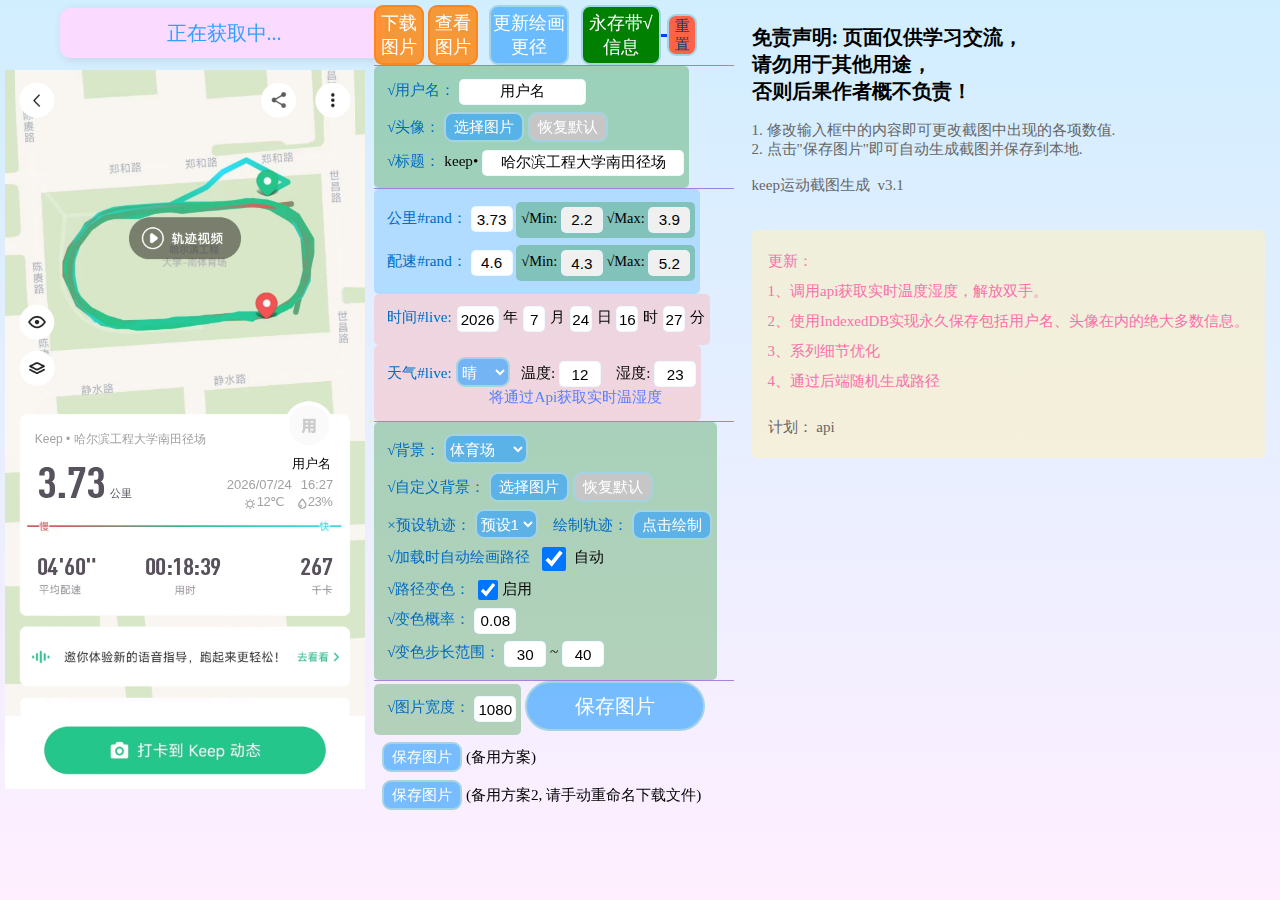
==== keep.html @ 0801be03 "启动" ====
<!DOCTYPE html>
<html lang="en">

<head>
    <!-- Google tag (gtag.js) -->
    <script>
        window.dataLayer = window.dataLayer || [];
        function gtag() { dataLayer.push(arguments); }
        gtag('js', new Date());

        gtag('config', 'G-4C56GQP4ZL');
    </script>

    <meta charset="UTF-8">
    <meta http-equiv="X-UA-Compatible" content="IE=edge">
    <meta name="viewport" content="width=device-width, initial-scale=1.0">
    <meta name="apple-mobile-web-app-capable" content="yes" />
    <meta name="apple-mobile-web-app-status-bar-style" content="black-translucent" />
    <meta name="browsermode" content="application">
    <meta name="full-screen" content="yes" />
    <meta name="x5-fullscreen" content="true" />
    <meta name="x5-page-mode" content="app" />
    <meta name="360-fullscreen" content="true" />
    <title>KEEPro</title>
    <link rel="icon" href="./favicon.ico">
    <link rel="shortcut icon" href="./favicon.ico">
    <link rel="stylesheet" href="./css/styles.css"> <!-- 引用外部CSS文件 -->
</head>

<body id="body">
    <div class="content">
        <hr class="hr">
        <div class="container">
            <span id="hitokoto">正在获取中...</span>
        </div>
        <script src="https://v1.hitokoto.cn/?encode=js&select=%23hitokoto" defer></script>
    </div>
    <div id="main-div">
        <div id="new-Img" class="new-img">
            <div class="bgimgwrap" id="bgimgwrap">
                <img src="" class="innerbgimg" id="bg-img" />
            </div>
            <img src="" id="gui-img" />
            <div class="portrait-wrap" id="portrait-wrap">
                <img class="portrait" id="portrait" src="" />
            </div>
            <div class="weather-imgwrap">
                <img src="" class="weather" id="weather" src="" />
            </div>
            <span class="username" id="username">UserName</span>
            <span class="keep-title" id="keep-title">户外跑步</span>
            <span class="mile"><span id="mile" class="mile-data">0.00</span><span class="gongli">公里</span></span>
            <span class="datetime date" id="date">0000/00/00</span>
            <span class="datetime time" id="time">00:00</span>
            <span class="env temperature" id="temperature">00</span>
            <span class="env humidity" id="humidity">00</span>
            <span class="speed-time speed" id="speed">00'00"</span>
            <span class="speed-time cost-time" id="cost-time">00:00:00</span>
            <span class="speed-time calorie" id="calorie">0</span>
        </div>
        <div class="set-data">
            <div id="messageBox">
            </div>
            <div class="header-container">
                <!-- <h4>&nbsp;数据设置&nbsp;</h4>&nbsp; -->
                <button onclick="Download(Download1)" class="one_click">下载图片</button>&nbsp;
                <button onclick="Download(Download2)" class="one_click">查看图片</button>&nbsp;&nbsp;&nbsp;
                <button onclick="drawMine('https://tool.joytion.cn/generate-track')"
                    class="flush-btn">更新绘画更径</button>&nbsp;&nbsp;&nbsp;
                <button onclick="storeToIndexedDB(tmp_portrait_src,tmp_bgimg_osrc)"
                    class="storeToIndexedDB-btn">永存带√信息</button>
                <connect>&nbsp&nbsp</connect>
                <button onclick="clearIndexedDB()" class="clear-btn">重置</button>
            </div>

            <ul class="setDataList">
                <hr />
                <div class="background-green">
                    <li>
                        <label data-text="√">√用户名：</label>
                        <input id="inpt_username" onchange="setData()" type="text" class="username-inp"></br>
                    </li>
                    <li>
                        <label data-text="√">√头像：</label>
                        <button onclick="inpt_portrait_onClick()" class="inpt-btn">选择图片</button>
                        <input style="display:none;" type="file" accept="image/*" id="inpt_portrait"
                            onchange="portrait_inpt()" />
                        <button onclick="init_portrait()" class="init-btn">恢复默认</button></br>
                    </li>
                    <li>
                        <label data-text="√">√标题：</label>
                        <span>keep•</span>
                        <input id="inpt_keep_title" onchange="setData()" type="text" class="keep-title-inp">
                    </li>
                </div>
                </li>
                <hr />
                <div class="background-blue">
                    <li>
                        <label data-text="#rand">公里#rand：</label>
                        <input id="inpt_miles" onchange="setData()" class="mile2-inp">
                        <div class="background-color-block1">
                            √Min: <input type="text" id="min_miles" onchange="set_km_and_speed()"
                                class="mile2-inp range-input">
                            √Max: <input type="text" id="max_miles" onchange="set_km_and_speed()"
                                class="mile2-inp range-input">
                    </li>
                    <li>
                        <label data-text="#rand">配速#rand：</label>
                        <input id="inpt_speeds" onchange="setData()" type="text" class="mile2-inp">
                        <div class="background-color-block1">
                            √Min: <input type="text" id="min_speeds" onchange="set_km_and_speed()"
                                class="mile2-inp range-input">
                            √Max: <input type="text" id="max_speeds" onchange="set_km_and_speed()"
                                class="mile2-inp range-input">
                        </div>
                    </li>

                </div>

                <div class="background-color-block2" data-text="#live">
                    <li>
                        <label data-text="#live">时间#live:</label>
                        <input id="inpt_year" onchange="setData()" type="text" class="time-inp year-inp">
                        <span>年</span>
                        <input id="inpt_month" onchange="setData()" type="text" class="time-inp">
                        <span>月</span>
                        <input id="inpt_day" onchange="setData()" type="text" class="time-inp">
                        <span>日</span>
                        <input id="inpt_hour" onchange="setData()" type="text" class="time-inp">
                        <span>时</span>
                        <input id="inpt_min" onchange="setData()" type="text" class="time-inp">
                        <span>分</span>
                    </li>
                </div>
                <div class="weather-container">

                    <div class="background-color-block2" data-text="#live">
                        <li>
                            <label data-text="#live">天气#live:</label>
                            <select onchange="weather_Select_onChange()" id="weather_Select">
                                <option value="images/weather1.png">晴</option>
                                <option value="images/weather2.png">多云</option>
                                <option value="images/weather3.png">阴天</option>
                            </select>
                            &nbsp;&nbsp;温度:
                            <input id="inpt_temperature" onchange="setData()" type="text">&nbsp;
                            &nbsp;&nbsp;湿度:
                            <input id="inpt_humidity" onchange="setData()" type="text">
                            <br>
                            <div class="align-center">
                                <span
                                    class="ApiExplanation">&nbsp&nbsp&nbsp&nbsp&nbsp&nbsp&nbsp&nbsp&nbsp&nbsp&nbsp&nbsp&nbsp&nbsp&nbsp&nbsp&nbsp&nbsp将通过Api获取实时温湿度</span>
                            </div>
                        </li>
                    </div>
                </div>

                <hr />

                <div class="background-green">
                    <li>
                        <label data-text="√">√背景：</label>
                        <select onchange="default_bgImgSelect_onChange()" id="default_bgImgSelect">
                            <option value="guiji_Select_1">体育场</option>
                            <option value="guiji_Select_2">军工操场</option>
                            <option value="guiji_Select_3">北体育场</option>
                        </select>
                    </li>
                    <li>
                        <label data-text="√">√自定义背景：</label>
                        <button onclick="inpt_bgimg_onClick()">选择图片</button>
                        <input style="display:none;" type="file" accept="image/*" id="inpt_bgimg"
                            onchange="bgimg_inpt()" />
                        <button onclick="init_bgimg()" class="init-btn">恢复默认</button>
                    </li>

                    <li>
                        <label>×预设轨迹：</label>
                        <select onchange="guijiSelect_onChange()" id="guiji_Select_1" class="guijiSelect">
                            <option value="['images/bg1_1.png', 'images/bg1_empty2.png']">预设1</option>
                            <option value="['images/bg1_2.png', 'images/bg1_empty2.png']">预设2</option>
                            <option value="['images/bg1_3.png', 'images/bg1_empty2.png']">预设3</option>
                            <option value="['images/bg1_4.png', 'images/bg1_empty2.png']">预设4</option>
                            <option value="['images/bg1_5.png', 'images/bg1_empty2.png']">预设5</option>
                            <option value="['images/bg1_empty2.png', 'images/bg1_empty2.png']">空</option>
                        </select>
                        <select onchange="guijiSelect_onChange()" id="guiji_Select_2" class="guijiSelect">
                            <option value="['images/bg2_empty.png', 'images/bg2_empty.png']">空</option>
                        </select>
                        <select onchange="guijiSelect_onChange()" id="guiji_Select_3" class="guijiSelect">
                            <option value="['images/bg3_empty.png', 'images/bg3_empty.png']">空</option>
                        </select>
                        <label>&nbsp;&nbsp;&nbsp;绘制轨迹：</label>
                        <button onclick="inpt_drawbtn_onClick()">点击绘制</button>
                    </li>
                    <li>
                        <label data-text="√">√加载时自动绘画路径</label>
                        <input type="checkbox" id="auto_draw_checkbox" onchange="auto_draw_checkbox_onchange()"
                            checked /><span>自动</span>
                    </li>
                    <li>
                        <label data-text="√">√路径变色：</label>
                        <input type="checkbox" id="inpt_colorchange_checkbox"
                            onchange="inpt_colorchange_checkbox_onchange()" checked /><span>启用</span>
                    </li>
                    <li id="bs_prop_inpt_wrap">
                        <label data-text="√">√变色概率：</label>
                        <input id="inpt_bs_prob" onchange="setData()" type="text">
                    </li>
                    <li id="inpt_bs_range_wrap">
                        <label data-text="√">√变色步长范围：</label>
                        <input id="inpt_bs_range_min" onchange="setData()" type="text">
                        <span>~</span>
                        <input id="inpt_bs_range_max" onchange="setData()" type="text">
                    </li>
                </div>
                <hr />
                <div class="background-green">
                    <li>
                        <label data-text="√">√图片宽度：</label>
                        <input id="inpt_savePic_width" onchange="setData()" type="text">
                    </li>
                </div>
                <!-- <li>
                    <button onclick="Download(Download1)" class="large-btn">保存图片</button>
                </li> -->
                <!-- <li>
                    <button onclick="Download(Download2)">查看图片</button>
                <li> -->
                <button onclick="Download(Download1)" class="large-btn">保存图片</button>
                </li>
                <li>
                    <button onclick="Download(Download3)">保存图片</button>
                    <span>(备用方案)</span>
                </li>
                <li>
                    <button onclick="Download(Download4)">保存图片</button>
                    <span>(备用方案2, 请手动重命名下载文件)</span>
                </li>
            </ul>
            <div id="drawpic_overlay">
                <div class="drawpic_popup">
                    <div>
                        <h5>绘制轨迹</h5>
                    </div>
                    <div id="drawpic_canvas_wrap2">
                        <div id="drawpic_canvas_wrap">
                            <canvas id="drawpic_canvas" width="1" height="1"></canvas>
                        </div>
                    </div>
                    <div>
                        <button onclick="drawpic_hidebtn_onClick()">取消</button>
                        <button onclick="drawpic_initbtn_onClick()" class="init-btn">重置</button>
                        <li>
                            <!-- <button onclick="saveDrawingToFile()">保存json</button> -->
                            <button
                                onclick="Json2Draw('https://tool.joytion.cn/generate-track')">随机生成路径</button>&lt--适配预设1
                        </li>
                        <button onclick="drawpic_yesbtn_onClick()">确定</button>
                    </div>
                    <canvas id="buffer_canvas" style="display: none;"></canvas>
                </div>
            </div>
        </div>
        <div class="warning-wrap">
            <ul class="setDataList">
                <li>
                    <div class="warning">
                        <span>
                            <b>免责声明: 页面仅供学习交流，<br />请勿用于其他用途，<br />否则后果作者概不负责！</b>
                        </span>
                    </div>
                    <div class="explanation">
                        <span>1. 修改输入框中的内容即可更改截图中出现的各项数值.</span>
                        <br />
                        <span>2. 点击"保存图片"即可自动生成截图并保存到本地.</span>
                        <br />
                        <br />
                        <span>keep运动截图生成&ensp;v3.1</span>
                        <br />
                    </div>
                </li>
                <br />
                <li>
                    <div class="update">
                        <span>更新：</span>
                        <br />
                        <span>1、调用api获取实时温度湿度，解放双手。</span>
                        <br />
                        <span>2、使用IndexedDB实现永久保存包括用户名、头像在内的绝大多数信息。</span>
                        <br />
                        <span>3、系列细节优化</span>
                        <br />
                        <span>4、通过后端随机生成路径</span>
                        <br />
                        <div class="explanation">
                            <span>计划：</span>
                            <span>api</span>
                        </div>
                    </div>
                </li>
            </ul>
        </div>
    </div>
    <script src="js/invoke/html2canvas.min.js"></script>
    <script src="js/invoke/amapHelper.js"></script>
    <script src="js/indexedDB.js"></script>
    <script src="js/init.js"></script>
    <script src="js/render.js"></script>
    <script src="js/select_manner.js"></script>
    <script src="js/dataURLtoBlob.js"></script>
    <script src="js/img_both_inpt_set.js"></script>
    <script src="js/draw_personalization.js"></script>
    <script src="js/download_img.js"></script>
    <script src="js/drawMine.js"></script>
    <script src="js/onload.js"></script>
</body>

</html>
---- css/styles.css ----
@font-face {
    font-family: 'keeprun';
    src: url(../DINCond-Bold.otf);
}
@font-face {
    font-family: 'STKAITI';
    src: url(../STKAITI.TTF);
}

html,
body {
    width: 100%;
    height: 100%;
    /* 确保覆盖整个视口的高度 */
    /* margin: 0; */
    /* 去除默认的边距 */
    /* padding: 0; */
    /* 去除默认的内边距 */
    position: relative;
    background: linear-gradient(to bottom, #d1eeff 0%, #ffefff 100%);
    background-color: #fff;
    background-attachment: fixed;
    /* overflow-x: hidden; */
    /* 禁止水平滚动 */
}

.mile2-inp {
    width: 40px;
}

.filter {
    width: 100%;
    height: 100%;
    position: absolute;
    top: 0;
    left: 0;
    background: #9db3fc;
    animation: colorChange 30s ease-in-out infinite;
    animation-fill-mode: both;
    mix-blend-mode: overlay;
}


@keyframes colorChange {

    0%,
    100% {
        opacity: 0;
    }

    50% {
        opacity: .9;
    }
}

.header-container {
    display: flex;
    justify-content: left;
    /* 这将确保标题和按钮之间有最大的空间 */
    align-items: center;
    /* 这会垂直居中它们 */
}

.flush-btn{
    font: 18px "Microsoft YaHei", "Segoe UI", Arial, Helvetica, sans-serif;
    width: 80px;
    height: 60px;
    padding: 1px 1px 1px 1px;
    text-align: center;
    justify-content: center;
    align-items: center;
}

.one_click {
    font: 18px "Microsoft YaHei", "Segoe UI", Arial, Helvetica, sans-serif;
    background-color: rgba(255, 128, 0, 0.785);
    border: 2px solid rgba(255, 115, 0, 0.473);
    width: 50px;
    height: 60px;
    padding: 1px 1px 1px 1px;
    text-align: center;
    justify-content: center;
    align-items: center;
}

/* 这是一个容器，用于包装两个div元素 */
.weather-container {
    display: flex;
    align-items: center;
    /* 这会使内部的元素在容器内垂直居中对齐 */
    gap: 2px;
    /* 这将设置两个div元素之间的间距。您可以根据需要调整 */
    /* margin-left: 8px;
    margin-bottom: 10px; */
}

.content {
    position: fixed;
    top: 0;
    left: 0;
    width: 100vw;
    /* 适应整个视口的宽度 */
    z-index: 0;
    /* 确保它在图片下 */
    color: #f6a3ff;
    padding: 8px 1px 1px min(5.8vw, 60px);
    text-align: left;
    /* 将内容调整为左侧对齐 */
    word-wrap: break-word;
    /* max-width: 320px;
    width: 94vw; */
}

.content .hr {
    border: none;
}

.container {
    width: 325px;
    /* 定义框的宽度 */
    height: 50px;
    /* 定义框的高度 */
    background-color: #fbdaff;
    border-radius: 10px;
    display: flex;
    /* 使用Flexbox布局来居中文本 */
    justify-content: center;
    /* 水平居中文本 */
    align-items: center;
    /* 垂直居中文本 */
    box-shadow: 2px 2px 10px rgba(0, 0, 0, 0.1);
    /* 添加轻微的阴影 */
}

#hitokoto {
    color: rgb(48, 161, 255);
    font-family: 'KaiTi', 'STKaiti', '楷体', cursive;
    /* 为了最大的兼容性，列出多个字体名称 */
    font-size: 20px;
    /* letter-spacing: 0.08em; */
    padding: 1px 1px 1px 4px;
    /* 上, 右, 下, 左 */
    /* white-space: pre-line; */
    /* 这样，如果文本中有换行或空格，它们会被保留 */
    line-height: 1;
    /* 增加行高以避免文字重叠 */
}



#messageBox {
    display: none;
    margin-left: 20px;
    /* 使消息框离按钮有一些距离 */
    inline-size: fit-content;
    /* 让消息框适应内容大小 */
}

image {
    max-width: none;
    max-height: none;
}

connect {
    font-weight: bold;
    font-size: small;
    height: 3px;
    background-color: rgb(0, 68, 255);
    color: #ffffff00;
}

* {
    margin: 0;
    padding: 0;
}

li {
    list-style: none;
}

hr {
    margin-top: 3px;
    margin-bottom: 3px;
    border: 0;
    /* border-top: 1px solid rgba(3, 137, 87, .5); */
    border-top: 1px solid rgba(93, 20, 188, 0.5);
    box-sizing: content-box;
    height: 0;
    overflow: visible;
    display: block;
    unicode-bidi: isolate;
    margin-block-start: 0;
    margin-block-end: 0;
    margin-inline-start: auto;
    margin-inline-end: auto;
}

.range-input {
    background-color: #f0f0f0;
    /* 这里选择的是淡灰色，您可以根据需要更改 */
}

.background-color-block1 {
    background-color: rgba(0, 128, 0, 0.272);
    /* background-color: #ffb1b1; */
    display: inline-block;
    /* 使其与标签对齐 */
    padding: 5px;
    /* 可选，为了美观 */
    border-radius: 5px;
    /* 可选，为了美观 */
    font-size: 0.9rem;
}

.background-color-block2 {
    background-color: #ffb1b16a;
    /* 这里选择的是淡灰色，您可以根据需要更改 */
    display: inline-block;
    /* 使其与标签对齐 */
    padding: 5px;
    /* 可选，为了美观 */
    border-radius: 5px;
    /* 可选，为了美观 */
}

#main-div {
    margin-top: 0px;
    max-width: 100%;
    display: flex;
    flex-wrap: wrap;
    width: 100%;
    justify-content: space-around;
}

#main-div .new-img {
    margin: 70px 0 0px 0;
    /* 上、右、下、左 */
    width: 360px;
    height: 719px;
    z-index: 9999;
    position: relative;
}

.new-img #gui-img {
    position: absolute;
    top: 0;
    left: 0;
    width: 360px;
    height: 719px;
    vertical-align: top;
}

.new-img .bgimgwrap {
    width: 360px;
    height: 719px;
    position: absolute;
    display: flex;
    overflow: hidden;
    text-align: center;
    justify-content: center;
    align-items: center;
}

.new-img .innerbgimg {
    width: 360px;
    height: 719px;
    margin: 0 auto;
    display: flex;
}

.new-img .portrait-wrap {
    width: 40px;
    height: 40px;
    position: absolute;
    display: flex;
    overflow: hidden;
    text-align: center;
    justify-content: center;
    align-items: center;
    top: 335px;
    left: 284px;
    border-radius: 20px;
}

.new-img .portrait {
    width: 40px;
    height: 40px;
    margin: 0 auto;
    display: block;
}

.new-img .weather-imgwrap {
    height: 14px;
    width: 14px;
    top: 426.5px;
    left: 238px;
    position: absolute;
    display: flex;
    overflow: hidden;
    text-align: center;
    justify-content: center;
    align-items: center;
}

.new-img .weather {
    width: 14px;
    height: 14px;
    margin: 0 auto;
    display: block;
}

.new-img span {
    position: absolute;
}

.username {
    top: 385px;
    right: 34px;
    font-size: 13px;
}

.keep-title {
    top: 361px;
    left: 30px;
    line-height: 16px;
    color: #a2a2a2;
    font-size: 12px;
    font-family: "Segoe UI", Arial, Helvetica, sans-serif;
}

.mile {
    color: #57525d;
    font-family: 'keeprun';
    top: 387px;
    left: 32px;
}

.mile .mile-data {
    font-size: 50px;
    transform: scale(1, 0.85);
    transform-origin: 0 0;
    margin: 0 auto;
    letter-spacing: -1px;
    display: inline-block;
    position: relative;
}

.mile .gongli {
    color: #57525d;
    font-size: 10.67px;
    font-family: 'keeprun';
    margin-left: 5px;
    bottom: 8px;
    position: relative;
    display: inline-block;
}

.datetime {
    color: #a2a2a2;
    font-size: 13px;
    font-family: "Segoe UI", Arial, Helvetica, sans-serif;
}

.date {
    top: 407px;
    left: 222px;
}

.time {
    top: 407px;
    left: 296px;
}

.env {
    color: #a2a2a2;
    font-size: 13px;
    font-family: "Segoe UI", Arial, Helvetica, sans-serif;
    letter-spacing: -0.5px;
}

.temperature {
    top: 424px;
    left: 252px;
}

.humidity {
    top: 424px;
    left: 303px;
}

.speed-time {
    color: #58505b;
    font-size: 28px;
    font-family: 'keeprun';
    transform: scale(1, 0.85);
}

.speed {
    top: 480px;
    left: 32px;
    letter-spacing: -0.5px;
}

.cost-time {
    top: 480px;
    left: 140px;
    letter-spacing: -0.5px;
}

.calorie {
    top: 480px;
    right: 32px;
}

.set-data {
    text-align: left;
    z-index: 1;
    margin: 5px 0;
    width: 360px;
    font-size: 0.95rem;
}

input {
    width: 40px;
    height: 24px;
    text-align: center;
    justify-content: center;
    align-items: center;
    /* padding-left: 5px; */
    border-radius: 5px;
    /* border: 1px solid #038957; */
    border: 1px solid rgba(227, 244, 255, 0.648);
    vertical-align: middle;
    font-size: 0.95rem;
}

:focus-visible {
    /* outline: #15b77b auto 1px; */
    outline: rgba(48, 161, 255, 0.648) auto 1px;
}

.username-inp {
    width: 125px;
}

.keep-title-inp {
    width: 200px;
}

.time-inp {
    width: 20px;
    margin-left: 1px;
    margin-right: 1px;
}

.year-inp {
    width: 40px;
}

button {
    width: 80px;
    height: 30px;
    /* background-color: #24c68a; */
    background-color: rgba(48, 161, 255, 0.648);
    color: #fff;
    border-radius: 9px;
    line-height: 16px;
    /* border: 2px solid #c5e4a4; */
    border: 2px solid #a4d3e4;
    font-size: 15px;
}

.large-btn {
    width: 180px;
    height: 50px;
    border-radius: 26px;
    line-height: 36px;
    font-size: 20px;
}

.background-green {
    background-color: rgba(0, 128, 0, 0.272);
    display: inline-block;
    /* 使其与标签对齐 */
    padding: 5px;
    /* 可选，为了美观 */
    border-radius: 5px;
    /* 可选，为了美观 */
}

.background-blue {
    background-color: #b1dbff;
    display: inline-block;
    /* 使其与标签对齐 */
    padding: 5px;
    /* 可选，为了美观 */
    border-radius: 5px;
    /* 可选，为了美观 */
}
/* 设置 #rand 为蓝色
[data-text*="#rand"] {
    background-color: rgba(255, 157, 198, 0.421);
}

/* 设置 #live 为红色 */
/* [data-text*="#live"] {
    background-color: #ffb1b1;
} */

.storeToIndexedDB-btn {
    font: 18px "Microsoft YaHei", "Segoe UI", Arial, Helvetica, sans-serif;
    background-color: green;
    FONT-VARIANT: JIS78;
    width: 80px;
    height: 60px;
    padding: 1px 1px 1px 1px;
    text-align: center;
    justify-content: center;
    align-items: center;
}

.clear-btn {
    color: rgb(0, 65, 117);
    background-color: tomato;
    line-height: 18px;
    width: 30px;
    height: 42px;
    padding: 1px 1px 1px 1px;
    text-align: center;
    justify-content: center;
    align-items: center;
}

.init-btn {
    background-color: #c6c6c6;
}

.set-data h4,
.set-data h5 {
    font-size: 22px;
    font-weight: normal;
    /* color: #24c68a; */
    color: rgb(0, 107, 194);
}

.setDataList li {
    margin-top: 7.5px;
    margin-bottom: 7.5px;
    margin-inline-start: 0.5rem;
}

.setDataList label {
    /* color: #24c68a; */
    color: rgb(0, 107, 194);
}

.ApiExplanation {
    color: #587fff;
    /* color: #000; */
    font-family: 'KaiTi', 'STKaiti', '楷体', cursive;
    text-align: center;
    justify-content: center;
    align-items: center;
}

.align-center {
    text-align: center;
}

select {
    width: auto;
    height: 30px;
    /* background-color: #24c68a; */
    background-color: rgba(48, 161, 255, 0.648);
    color: #fff;
    border-radius: 9px;
    line-height: 16px;
    /* border: 2px solid #c5e4a4; */
    border: 2px solid #a4d3e4;
    font-size: 15px;
}

.guijiSelect {
    display: none;
}

.warning {
    font-size: 20px;
    padding: 1rem 0 0 0;
}

.explanation {
    color: #666;
    padding: 1rem 0 0 0;
    font-size: 15px;
}

.explanation a {
    text-decoration: underline;
    color: #0000FF;
}


.update {
    padding: 1rem 1rem 1rem 1rem;
    background-color: #fff1be8c;
    /* 背景颜色 */
    color: #f971ac;
    line-height: 30px;
    border-radius: 5px;
    /* 边框圆角 */
    font-size: 15px;
    /* width: 400px; */
    /* 设置固定宽度 */
    margin: 10px 10px 30px 0;
}

#inpt_colorchange_checkbox {
    width: 20px;
    height: 20px;
    /* background-color: #24c68a; */
    background-color: rgba(60, 145, 220, 0.648);
    color: #fff;
    border-radius: 9px;
    line-height: 16px;
    /* border: 2px solid #c5e4a4; */
    border: 2px solid #a4d3e4;
    font-size: 16px;
    margin-left: 4px;
    margin-right: 4px;
}

#drawpic_overlay {
    position: fixed;
    left: 0px;
    top: 0px;
    width: 100%;
    height: 100%;
    font-size: 16px;
    background-color: rgba(0, 0, 0, 0.5);
    display: none;
    justify-content: center;
    align-items: center;
    touch-action: none;
}

.drawpic_popup {
    background-color: #ffffff;
    width: max-content;
    text-align: center;
}

#drawpic_canvas_wrap {
    background-color: #fff;
    position: relative;
    height: 600px;
    width: 300px;
    position: absolute;
    display: flex;
    overflow: hidden;
    text-align: center;
    justify-content: center;
    align-items: center;
}

#drawpic_canvas_wrap2 {
    background-color: #fff;
    position: relative;
    border: 2px solid #999;
    height: 400px;
    width: 300px;
    display: flex;
    overflow: hidden;
    justify-content: center;
}
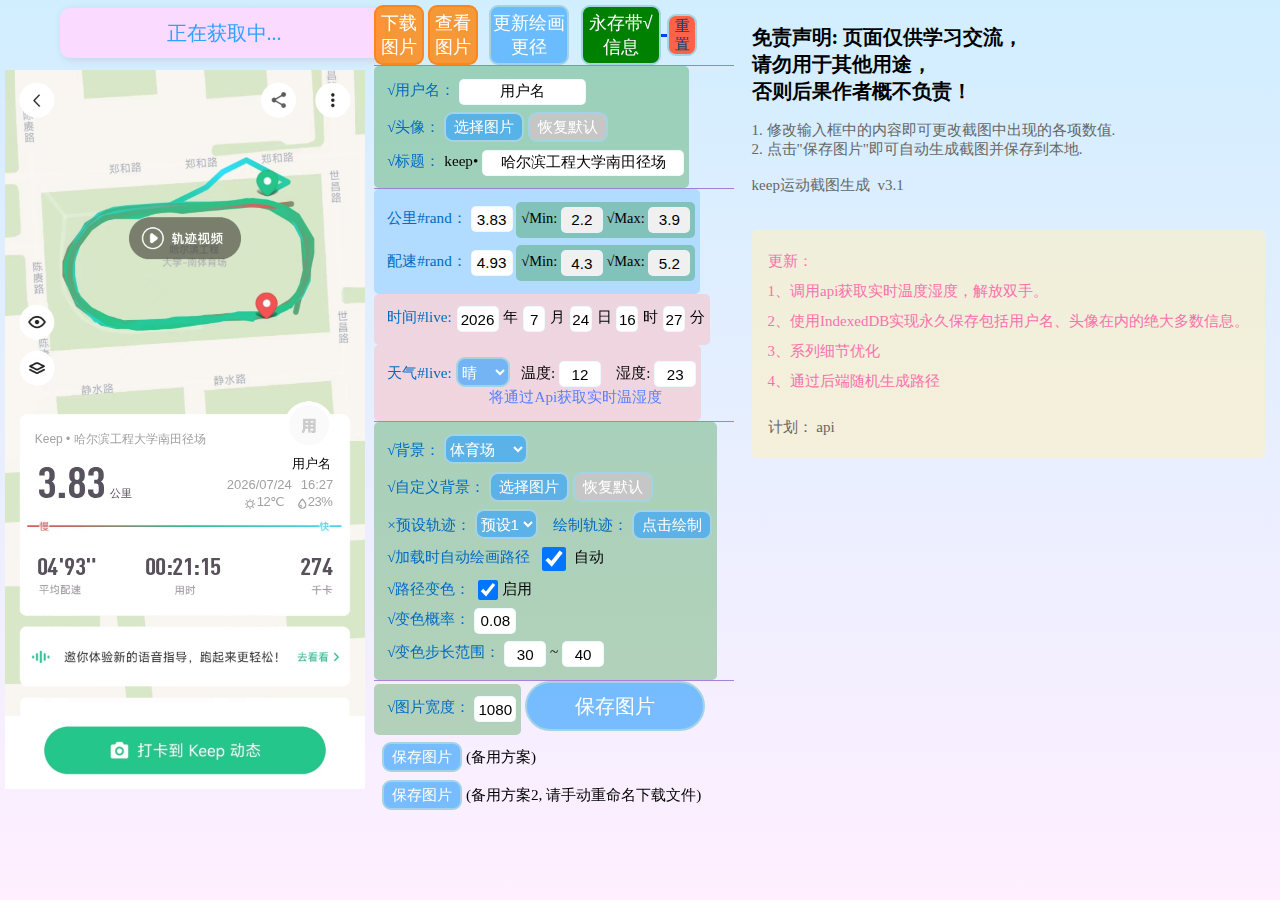
==== commit 727604ed: "Rename index.html to keep.html" ====
--- a/keep.html
+++ b/keep.html
@@ -317,4 +317,4 @@
     <script src="js/onload.js"></script>
 </body>
 
-</html>+</html>
